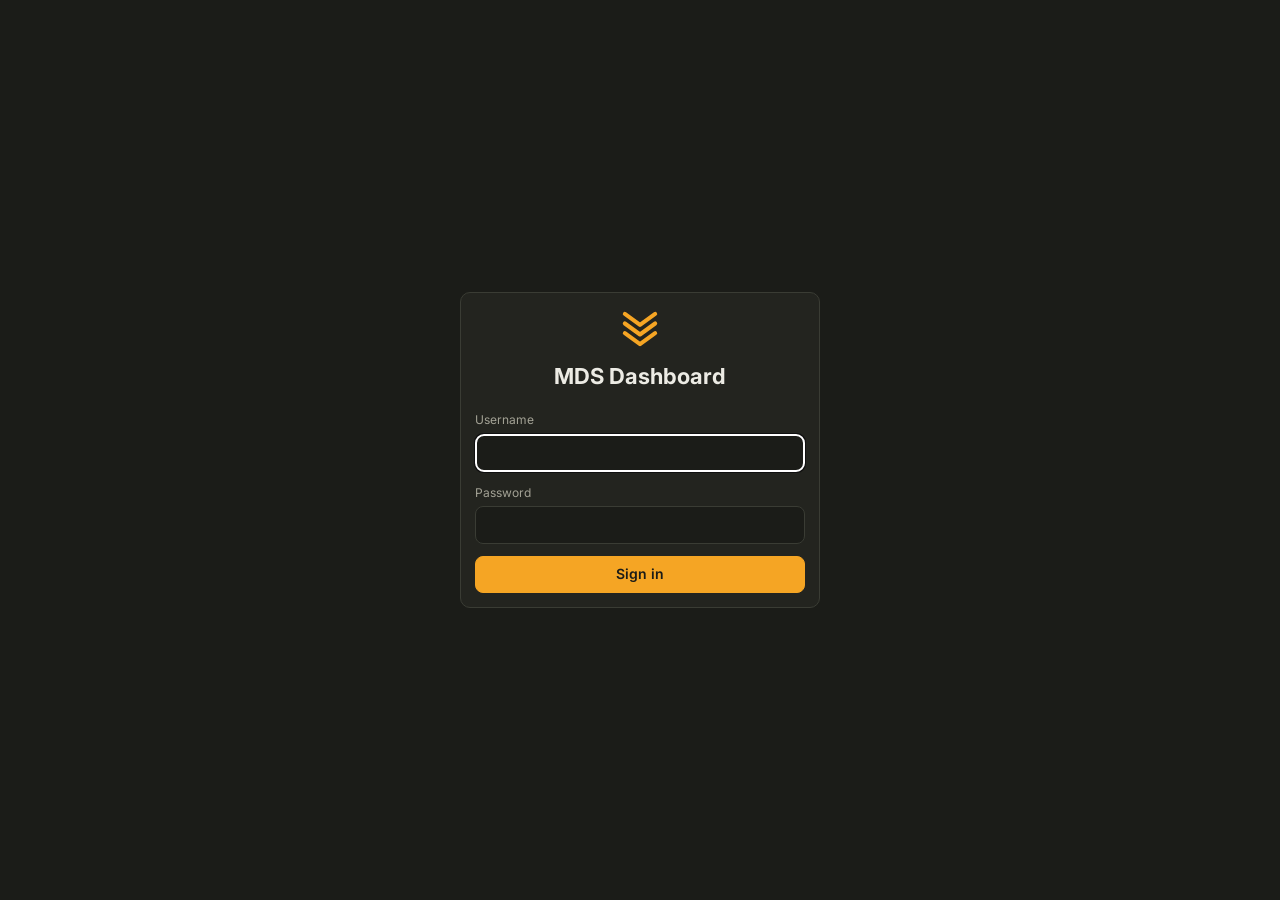
==== static/login.html @ d4f3c9e7 "Add MDS Dashboard web app FastAPI backend + Leaflet dashboard with: - vehicle GPS tracking from the " ====
<!doctype html>
<html lang="en">
<head>
  <meta charset="utf-8">
  <meta name="viewport" content="width=device-width, initial-scale=1">
  <title>MDS Dashboard – Sign in</title>
  <link rel="icon" href="/static/logo.svg">
  <link rel="stylesheet" href="https://fonts.googleapis.com/css2?family=Inter:wght@400;500;600&display=swap">
  <link rel="stylesheet" href="/static/styles.css">
</head>
<body>
  <main class="login">
    <form id="login" class="card card-b">
      <img class="logo" src="/static/logo.svg" alt="">
      <h1>MDS Dashboard</h1>
      <div class="field">
        <label for="username">Username</label>
        <input id="username" autocomplete="username" required autofocus>
      </div>
      <div class="field">
        <label for="password">Password</label>
        <input id="password" type="password" autocomplete="current-password" required>
      </div>
      <p id="error" class="warn small hidden"></p>
      <button class="btn primary" style="width:100%">Sign in</button>
    </form>
  </main>
  <script>
    document.getElementById("login").addEventListener("submit", async (e) => {
      e.preventDefault();
      const err = document.getElementById("error");
      err.classList.add("hidden");
      const res = await fetch("/api/login", {
        method: "POST",
        headers: { "Content-Type": "application/json" },
        body: JSON.stringify({
          username: document.getElementById("username").value,
          password: document.getElementById("password").value,
        }),
      });
      if (res.ok) {
        location.href = "/";
      } else {
        err.textContent = (await res.json().catch(() => ({}))).detail || "Sign in failed";
        err.classList.remove("hidden");
      }
    });
  </script>
</body>
</html>
---- static/styles.css ----
:root {
  --bg: #1b1c18;
  --panel: #23241f;
  --panel-2: #2b2d26;
  --line: #3a3c34;
  --text: #ecebe4;
  --muted: #a3a295;
  --accent: #f5a524;
  --accent-soft: rgba(245, 165, 36, 0.16);
  --blue: #4c8dff;
  --red: #e5484d;
  --green: #46a758;
  --radius: 10px;
  color-scheme: dark;
}

* { box-sizing: border-box; }
html, body { height: 100%; margin: 0; }
body {
  background: var(--bg);
  color: var(--text);
  font: 14px/1.45 "Inter", system-ui, -apple-system, "Segoe UI", sans-serif;
}
button, input, select, textarea { font: inherit; color: inherit; }
a { color: var(--accent); }
.hidden { display: none !important; }
.muted { color: var(--muted); }
.small { font-size: 12px; }

/* ---------- shell ---------- */
.shell { display: grid; grid-template-columns: 64px 1fr; height: 100vh; }
.rail {
  background: var(--panel);
  border-right: 1px solid var(--line);
  display: flex; flex-direction: column; align-items: center; gap: 6px; padding: 14px 0;
}
.rail .logo { width: 34px; height: 34px; margin-bottom: 18px; }
.rail button {
  width: 42px; height: 42px; border: 0; border-radius: 9px; background: transparent;
  color: var(--muted); cursor: pointer; display: grid; place-items: center; position: relative;
}
.rail button:hover { background: var(--panel-2); color: var(--text); }
.rail button.active { background: var(--accent-soft); color: var(--accent); }
.rail button.active::before {
  content: ""; position: absolute; left: -11px; top: 8px; bottom: 8px; width: 3px; border-radius: 2px; background: var(--accent);
}
.rail svg { width: 21px; height: 21px; }

.main { display: flex; flex-direction: column; min-width: 0; min-height: 0; }
.topbar {
  height: 56px; flex: none; display: flex; align-items: center; gap: 14px; padding: 0 18px;
  background: var(--panel); border-bottom: 1px solid var(--line);
}
.topbar h1 { font-size: 18px; font-weight: 600; margin: 0; flex: 1; }
.pill {
  font-size: 12px; padding: 3px 10px; border-radius: 99px; background: var(--panel-2); border: 1px solid var(--line); color: var(--muted);
}
.pill.live { color: var(--green); border-color: rgba(70, 167, 88, 0.5); }
.user-chip { display: flex; align-items: center; gap: 8px; color: var(--muted); }
.avatar {
  width: 30px; height: 30px; border-radius: 50%; background: var(--accent-soft); color: var(--accent);
  display: grid; place-items: center; font-weight: 600; text-transform: uppercase;
}

.content { flex: 1; min-height: 0; padding: 14px; overflow: auto; }
.view { height: 100%; }

/* ---------- dashboard ---------- */
.dashboard { display: grid; grid-template-columns: 1fr 270px; gap: 14px; height: 100%; min-height: 560px; }
.map-wrap { position: relative; border-radius: var(--radius); overflow: hidden; border: 1px solid var(--line); min-height: 420px; }
#map { position: absolute; inset: 0; background: #11120f; }
.map-top { position: absolute; top: 12px; left: 12px; right: 12px; z-index: 500; display: flex; gap: 10px; pointer-events: none; }
.map-top > * { pointer-events: auto; }
.search {
  display: flex; align-items: center; gap: 8px; background: rgba(27, 28, 24, 0.92); border: 1px solid var(--line);
  border-radius: 8px; padding: 0 10px; width: min(300px, 55%);
}
.search input { background: transparent; border: 0; outline: 0; padding: 9px 0; width: 100%; }
.search svg { width: 16px; height: 16px; color: var(--muted); flex: none; }
.spacer { flex: 1; }
select, .select {
  background: rgba(27, 28, 24, 0.92); border: 1px solid var(--line); border-radius: 8px; padding: 8px 10px;
}
.mission-bar {
  position: absolute; left: 12px; top: 60px; z-index: 500;
  display: flex; flex-wrap: wrap; gap: 6px; padding: 6px;
  background: rgba(27, 28, 24, 0.92); border: 1px solid var(--line); border-radius: 10px; max-width: calc(100% - 70px);
}
.map-hint {
  position: absolute; left: 50%; bottom: 24px; transform: translateX(-50%); z-index: 500; background: var(--accent);
  color: #1b1c18; font-weight: 600; padding: 6px 12px; border-radius: 8px;
}

.btn {
  border: 1px solid var(--line); background: var(--panel-2); border-radius: 8px; padding: 7px 12px; cursor: pointer; white-space: nowrap;
}
.btn:hover { border-color: #55584c; }
.btn.primary { background: var(--accent); border-color: var(--accent); color: #1b1c18; font-weight: 600; }
.btn.danger { color: #ff8a8d; }
.btn.on { border-color: var(--accent); color: var(--accent); background: var(--accent-soft); }
.btn:disabled { opacity: 0.5; cursor: default; }
.btn.sm { padding: 4px 9px; font-size: 12px; }

/* ---------- side panel ---------- */
.side { display: flex; flex-direction: column; gap: 14px; overflow: auto; min-height: 0; }
.card { background: var(--panel); border: 1px solid var(--line); border-radius: var(--radius); }
.card-h { display: flex; align-items: center; justify-content: space-between; padding: 10px 14px; border-bottom: 1px solid var(--line); font-weight: 600; }
.card-b { padding: 14px; }
.ring-wrap { display: grid; place-items: center; position: relative; }
.ring-wrap svg { width: 132px; height: 132px; transform: rotate(-90deg); }
.ring-bg { stroke: #3a3c34; }
.ring-fg { stroke: var(--accent); stroke-linecap: round; transition: stroke-dashoffset 0.6s ease; }
.ring-label { position: absolute; text-align: center; }
.ring-label b { font-size: 28px; display: block; line-height: 1.1; }
.phase { text-align: center; margin-top: 8px; font-size: 13px; }
.stat-row { display: grid; grid-template-columns: auto 1fr; gap: 6px 14px; align-items: center; }
.stat-row b { font-size: 24px; font-weight: 600; }
.shells { display: flex; gap: 4px; }
.shells i { width: 7px; height: 22px; border-radius: 3px 3px 1px 1px; background: #4a4c43; }
.shells i.full { background: linear-gradient(#e7c68a, #b18a46); }
.shells i.spent { background: var(--accent); }
.field { display: flex; flex-direction: column; gap: 5px; margin-bottom: 12px; }
.field label, .label { font-size: 12px; color: var(--muted); }
.field input, .field select, .field textarea {
  background: var(--bg); border: 1px solid var(--line); border-radius: 8px; padding: 8px 10px; width: 100%;
}
.sd-select { border-color: var(--accent); width: 100%; }
.check { display: flex; gap: 8px; align-items: center; font-size: 12px; color: var(--muted); }
.kv { display: flex; justify-content: space-between; font-size: 13px; padding: 3px 0; }
.kv span:first-child { color: var(--muted); }
.warn { color: #ff8a8d; }

/* ---------- map glyphs ---------- */
.veh-icon { position: relative; }
.veh-icon .dot {
  width: 38px; height: 38px; border-radius: 50%; border: 2px solid var(--accent); display: grid; place-items: center;
  background: rgba(245, 165, 36, 0.18); box-shadow: 0 0 0 6px rgba(245, 165, 36, 0.15);
}
.veh-icon .dot::after { content: ""; width: 12px; height: 12px; border-radius: 50%; background: var(--accent); }
.veh-icon .tag {
  position: absolute; left: 44px; top: 5px; background: rgba(27, 28, 24, 0.9); border: 1px solid var(--accent);
  color: var(--text); border-radius: 6px; padding: 1px 8px; font-weight: 600; white-space: nowrap;
}
.obj-icon {
  width: 30px; height: 30px; border-radius: 50%; border: 2px solid var(--accent); background: rgba(245, 120, 20, 0.55);
  box-shadow: 0 0 14px 4px rgba(245, 140, 20, 0.6); display: grid; place-items: center;
  animation: glow 2.2s ease-in-out infinite;
}
.obj-icon::after { content: ""; width: 12px; height: 8px; border-radius: 6px 6px 2px 2px; background: #ffe1a6; }
.obj-icon.soon { border-color: var(--red); box-shadow: 0 0 14px 4px rgba(229, 72, 77, 0.6); }
@keyframes glow { 50% { box-shadow: 0 0 22px 8px rgba(245, 140, 20, 0.35); } }
.pt-icon {
  width: 18px; height: 18px; border-radius: 50%; border: 3px solid #fff; background: var(--green); box-shadow: 0 1px 4px rgba(0,0,0,.6);
}
.pt-icon.end { background: var(--red); }
.leaflet-popup-content-wrapper, .leaflet-popup-tip { background: var(--panel); color: var(--text); border: 1px solid var(--line); }
.leaflet-popup-content { margin: 12px 14px; font: 13px/1.45 "Inter", system-ui, sans-serif; }
.leaflet-popup-content img { max-width: 160px; border-radius: 6px; display: block; margin-top: 6px; }
.leaflet-container a.leaflet-popup-close-button { color: var(--muted); }
.leaflet-bar a { background: var(--panel); color: var(--text); border-color: var(--line); }
.leaflet-bar a:hover { background: var(--panel-2); color: var(--text); }
.leaflet-control-attribution { background: rgba(27,28,24,.7) !important; color: var(--muted) !important; }
.leaflet-control-attribution a { color: var(--muted) !important; }

/* ---------- chat ---------- */
.chat {
  position: fixed; left: 78px; bottom: 16px; width: min(400px, calc(100vw - 32px)); height: 420px; z-index: 1000;
  background: var(--panel); border: 1px solid var(--line); border-radius: var(--radius); display: flex; flex-direction: column;
  box-shadow: 0 12px 40px rgba(0, 0, 0, 0.5);
}
.chat.min { height: auto; }
.chat.min .chat-body, .chat.min .chat-input { display: none; }
.chat-h { display: flex; align-items: center; gap: 8px; padding: 10px 12px; border-bottom: 1px solid var(--line); font-weight: 600; }
.chat-h .grow { flex: 1; }
.icon-btn { background: transparent; border: 0; color: var(--muted); cursor: pointer; padding: 2px 6px; border-radius: 6px; }
.icon-btn:hover { color: var(--text); background: var(--panel-2); }
.chat-body { flex: 1; overflow: auto; padding: 12px; display: flex; flex-direction: column; gap: 10px; }
.msg { max-width: 86%; }
.msg .who { font-size: 11px; color: var(--muted); margin-bottom: 3px; }
.msg .bubble { background: var(--panel-2); border: 1px solid var(--line); border-radius: 10px; padding: 8px 11px; white-space: pre-wrap; }
.msg.user { align-self: flex-end; text-align: right; }
.msg.user .bubble { text-align: left; background: #34362e; }
.sources { display: flex; flex-wrap: wrap; gap: 4px; margin-top: 5px; }
.sources span { font-size: 11px; padding: 1px 7px; border-radius: 99px; border: 1px solid var(--line); color: var(--muted); cursor: help; }
.chat-input { display: flex; gap: 6px; padding: 10px; border-top: 1px solid var(--line); }
.chat-input input { flex: 1; background: var(--bg); border: 1px solid var(--line); border-radius: 8px; padding: 9px 11px; outline: 0; }
.chat-launch {
  position: fixed; left: 78px; bottom: 16px; z-index: 1000;
}

/* ---------- pages ---------- */
.page { max-width: 1000px; margin: 0 auto; display: grid; gap: 14px; }
.page h2 { margin: 4px 0; font-size: 18px; }
.grid-2 { display: grid; grid-template-columns: repeat(auto-fit, minmax(300px, 1fr)); gap: 14px; }
table { width: 100%; border-collapse: collapse; }
th, td { text-align: left; padding: 8px 10px; border-bottom: 1px solid var(--line); vertical-align: middle; }
th { color: var(--muted); font-weight: 500; font-size: 12px; }
td .btn { margin-right: 4px; }
.badge { font-size: 11px; padding: 2px 8px; border-radius: 99px; border: 1px solid var(--line); }
.badge.ok { color: var(--green); border-color: rgba(70,167,88,.5); }
.badge.bad { color: #ff8a8d; border-color: rgba(229,72,77,.5); }
.badge.run { color: var(--accent); border-color: rgba(245,165,36,.5); }
.gallery { display: flex; flex-wrap: wrap; gap: 10px; }
.gallery figure { margin: 0; width: 110px; text-align: center; font-size: 11px; color: var(--muted); }
.gallery img { width: 110px; height: 110px; object-fit: cover; border-radius: 8px; border: 1px solid var(--line); display: block; margin-bottom: 4px; }
.bar { height: 6px; background: var(--line); border-radius: 3px; overflow: hidden; }
.bar i { display: block; height: 100%; background: var(--accent); }
details summary { cursor: pointer; color: var(--muted); margin-bottom: 10px; }
.row { display: flex; gap: 10px; flex-wrap: wrap; }
.row > .field { flex: 1; min-width: 120px; }

.toast {
  position: fixed; right: 16px; bottom: 16px; z-index: 2000; background: var(--panel-2); border: 1px solid var(--line);
  border-left: 3px solid var(--accent); padding: 10px 14px; border-radius: 8px; max-width: 360px; box-shadow: 0 8px 24px rgba(0,0,0,.5);
}
.toast.error { border-left-color: var(--red); }

/* ---------- login ---------- */
.login { min-height: 100vh; display: grid; place-items: center; padding: 16px; }
.login form { width: min(360px, 100%); }
.login .logo { width: 44px; height: 44px; display: block; margin: 0 auto 10px; }
.login h1 { text-align: center; margin: 0 0 18px; font-size: 22px; }

/* ---------- narrow screens ---------- */
@media (max-width: 900px) {
  .dashboard { grid-template-columns: 1fr; height: auto; }
  .map-wrap { height: 62vh; }
  .side { overflow: visible; }
}
@media (max-width: 600px) {
  .shell { grid-template-columns: 1fr; grid-template-rows: 1fr 56px; }
  .rail { order: 2; flex-direction: row; justify-content: space-around; padding: 0 8px; border-right: 0; border-top: 1px solid var(--line); }
  .rail .logo { display: none; }
  .rail button.active::before { display: none; }
  .main { order: 1; }
  .content { padding: 10px 16px; }
  .topbar { padding: 0 16px; }
  .user-chip .name { display: none; }
  .topbar h1 { font-size: 16px; white-space: nowrap; overflow: hidden; text-overflow: ellipsis; }
  .mission-bar { gap: 4px; padding: 4px; }
  .mission-bar .btn { padding: 5px 8px; font-size: 12px; }
  .chat, .chat-launch { left: 16px; bottom: 72px; }
  .chat { height: 60vh; }
}
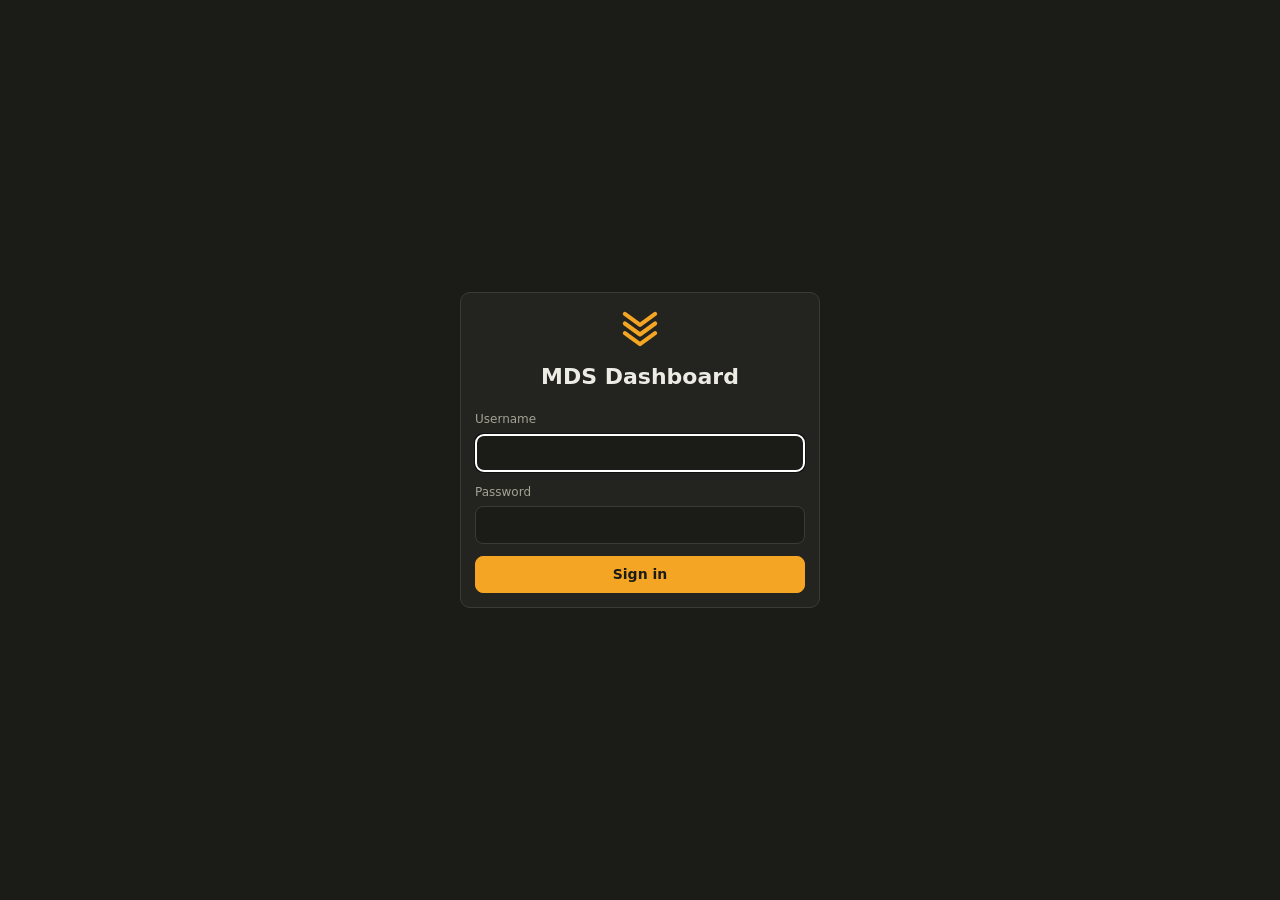
==== commit 47e15947: "Add chart-based laying parameters, MGRS points and offline navigation - Start/end point dialogs taki" ====
--- a/static/login.html
+++ b/static/login.html
@@ -5,7 +5,6 @@
   <meta name="viewport" content="width=device-width, initial-scale=1">
   <title>MDS Dashboard – Sign in</title>
   <link rel="icon" href="/static/logo.svg">
-  <link rel="stylesheet" href="https://fonts.googleapis.com/css2?family=Inter:wght@400;500;600&display=swap">
   <link rel="stylesheet" href="/static/styles.css">
 </head>
 <body>
--- a/static/styles.css
+++ b/static/styles.css
@@ -19,7 +19,7 @@
 body {
   background: var(--bg);
   color: var(--text);
-  font: 14px/1.45 "Inter", system-ui, -apple-system, "Segoe UI", sans-serif;
+  font: 14px/1.45 system-ui, -apple-system, "Segoe UI", Roboto, sans-serif;
 }
 button, input, select, textarea { font: inherit; color: inherit; }
 a { color: var(--accent); }
@@ -100,6 +100,37 @@
 .btn.on { border-color: var(--accent); color: var(--accent); background: var(--accent-soft); }
 .btn:disabled { opacity: 0.5; cursor: default; }
 .btn.sm { padding: 4px 9px; font-size: 12px; }
+
+/* ---------- navigation panel ---------- */
+.dashboard.nav-open { grid-template-columns: 320px 1fr 270px; }
+.nav-panel { display: flex; flex-direction: column; min-height: 0; overflow: auto; }
+.nav-panel .card-h { gap: 8px; }
+.nav-panel .card-h .pill { margin-right: auto; }
+.nav-current { background: var(--panel-2); border: 1px solid var(--line); border-radius: 8px; padding: 12px; margin-bottom: 12px; }
+.nav-dist { font-size: 26px; font-weight: 600; color: var(--accent); line-height: 1.1; }
+.nav-instr { font-size: 16px; font-weight: 500; margin-top: 2px; }
+.nav-speed { display: grid; grid-template-columns: 1fr 1fr; gap: 8px; padding: 10px 12px; border-radius: 8px; margin-bottom: 12px; border: 1px solid var(--line); }
+.nav-speed b { font-size: 24px; }
+.nav-speed .msg { grid-column: 1 / -1; font-weight: 600; }
+.nav-speed.ok { border-color: rgba(70,167,88,.6); background: rgba(70,167,88,.12); }
+.nav-speed.ok .msg { color: #7fd18b; }
+.nav-speed.bad { border-color: rgba(229,72,77,.7); background: rgba(229,72,77,.14); }
+.nav-speed.bad .msg { color: #ff8a8d; }
+.nav-steps { list-style: none; padding: 0; margin: 6px 0 0; }
+.nav-steps li { display: flex; justify-content: space-between; gap: 10px; padding: 7px 0; border-bottom: 1px solid var(--line); font-size: 13px; }
+.nav-steps li.done { opacity: 0.45; }
+.nav-steps li.now { color: var(--accent); font-weight: 600; }
+
+/* ---------- dialogs ---------- */
+.dlg { background: var(--panel); color: var(--text); border: 1px solid var(--line); border-radius: 12px; padding: 18px; width: min(520px, calc(100vw - 32px)); }
+.dlg::backdrop { background: rgba(0, 0, 0, 0.55); }
+.dlg h3 { margin: 0 0 12px; font-size: 17px; }
+.tabs { display: flex; gap: 6px; margin-bottom: 12px; }
+.dlg-actions { display: flex; gap: 8px; align-items: center; margin-top: 14px; flex-wrap: wrap; }
+.pm-result { margin-top: 6px; border-top: 1px solid var(--line); padding-top: 10px; }
+.pm-result b { color: var(--accent); }
+.src-list { margin: 4px 0 8px; padding-left: 18px; }
+.src-list li { margin: 2px 0; }
 
 /* ---------- side panel ---------- */
 .side { display: flex; flex-direction: column; gap: 14px; overflow: auto; min-height: 0; }
@@ -154,7 +185,7 @@
 }
 .pt-icon.end { background: var(--red); }
 .leaflet-popup-content-wrapper, .leaflet-popup-tip { background: var(--panel); color: var(--text); border: 1px solid var(--line); }
-.leaflet-popup-content { margin: 12px 14px; font: 13px/1.45 "Inter", system-ui, sans-serif; }
+.leaflet-popup-content { margin: 12px 14px; font: 13px/1.45 system-ui, sans-serif; }
 .leaflet-popup-content img { max-width: 160px; border-radius: 6px; display: block; margin-top: 6px; }
 .leaflet-container a.leaflet-popup-close-button { color: var(--muted); }
 .leaflet-bar a { background: var(--panel); color: var(--text); border-color: var(--line); }
@@ -222,8 +253,13 @@
 .login h1 { text-align: center; margin: 0 0 18px; font-size: 22px; }
 
 /* ---------- narrow screens ---------- */
+@media (max-width: 1200px) {
+  .dashboard.nav-open { grid-template-columns: 300px 1fr; }
+  .dashboard.nav-open .side { grid-column: 1 / -1; }
+}
 @media (max-width: 900px) {
-  .dashboard { grid-template-columns: 1fr; height: auto; }
+  .dashboard, .dashboard.nav-open { grid-template-columns: 1fr; height: auto; }
+  .nav-panel { order: -1; max-height: 42vh; }
   .map-wrap { height: 62vh; }
   .side { overflow: visible; }
 }
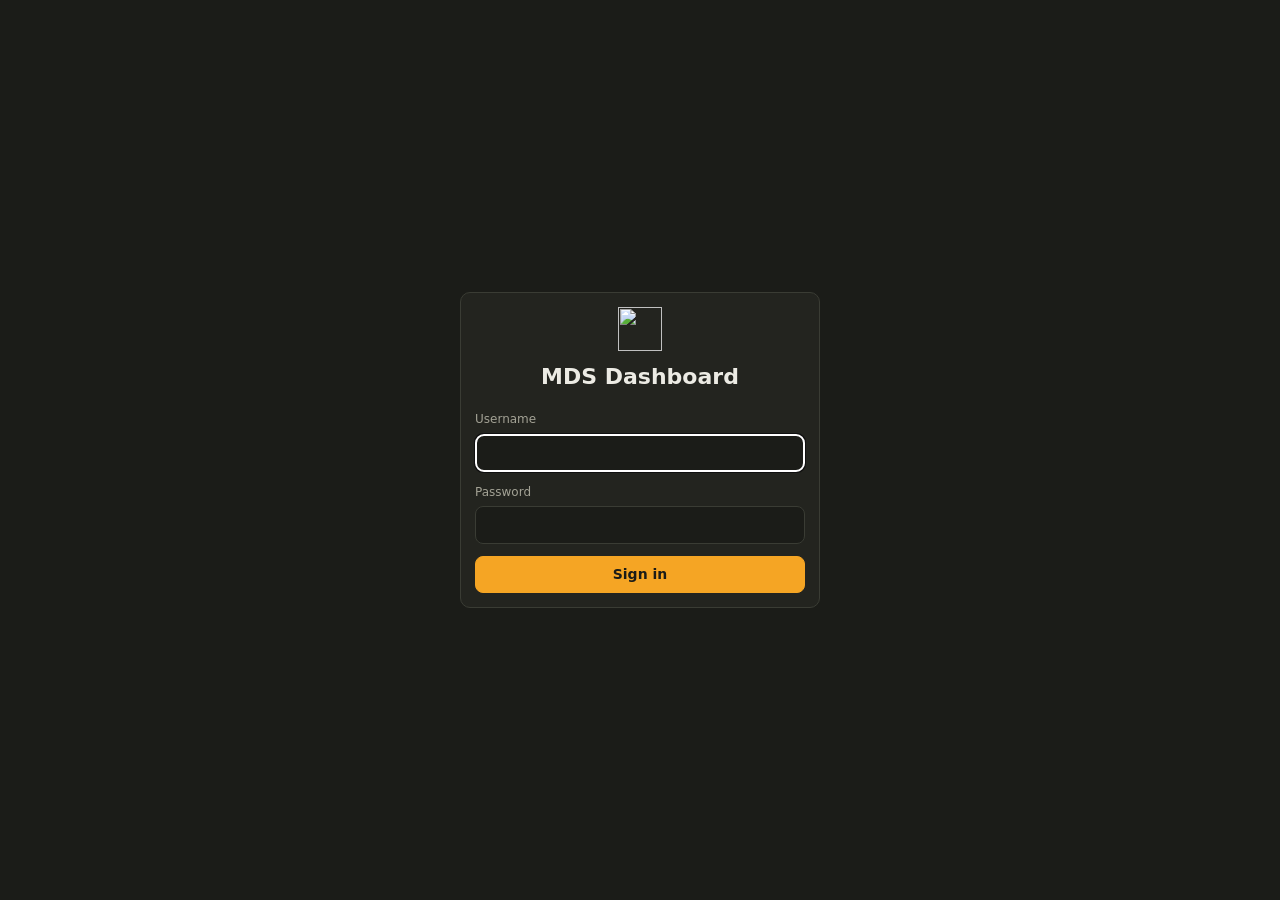
==== commit 8ece3703: "Use logo.png for the sidebar, login page and favicon Co-Authored-By: Claude Opus 5.5 <noreply@anthro" ====
--- a/static/login.html
+++ b/static/login.html
@@ -4,13 +4,13 @@
   <meta charset="utf-8">
   <meta name="viewport" content="width=device-width, initial-scale=1">
   <title>MDS Dashboard – Sign in</title>
-  <link rel="icon" href="/static/logo.svg">
+  <link rel="icon" href="/static/logo.png">
   <link rel="stylesheet" href="/static/styles.css">
 </head>
 <body>
   <main class="login">
     <form id="login" class="card card-b">
-      <img class="logo" src="/static/logo.svg" alt="">
+      <img class="logo" src="/static/logo.png" alt="">
       <h1>MDS Dashboard</h1>
       <div class="field">
         <label for="username">Username</label>
--- a/static/styles.css
+++ b/static/styles.css
@@ -34,7 +34,7 @@
   border-right: 1px solid var(--line);
   display: flex; flex-direction: column; align-items: center; gap: 6px; padding: 14px 0;
 }
-.rail .logo { width: 34px; height: 34px; margin-bottom: 18px; }
+.rail .logo { width: 34px; height: 34px; margin-bottom: 18px; object-fit: contain; }
 .rail button {
   width: 42px; height: 42px; border: 0; border-radius: 9px; background: transparent;
   color: var(--muted); cursor: pointer; display: grid; place-items: center; position: relative;
@@ -249,7 +249,7 @@
 /* ---------- login ---------- */
 .login { min-height: 100vh; display: grid; place-items: center; padding: 16px; }
 .login form { width: min(360px, 100%); }
-.login .logo { width: 44px; height: 44px; display: block; margin: 0 auto 10px; }
+.login .logo { width: 44px; height: 44px; display: block; margin: 0 auto 10px; object-fit: contain; }
 .login h1 { text-align: center; margin: 0 0 18px; font-size: 22px; }
 
 /* ---------- narrow screens ---------- */
